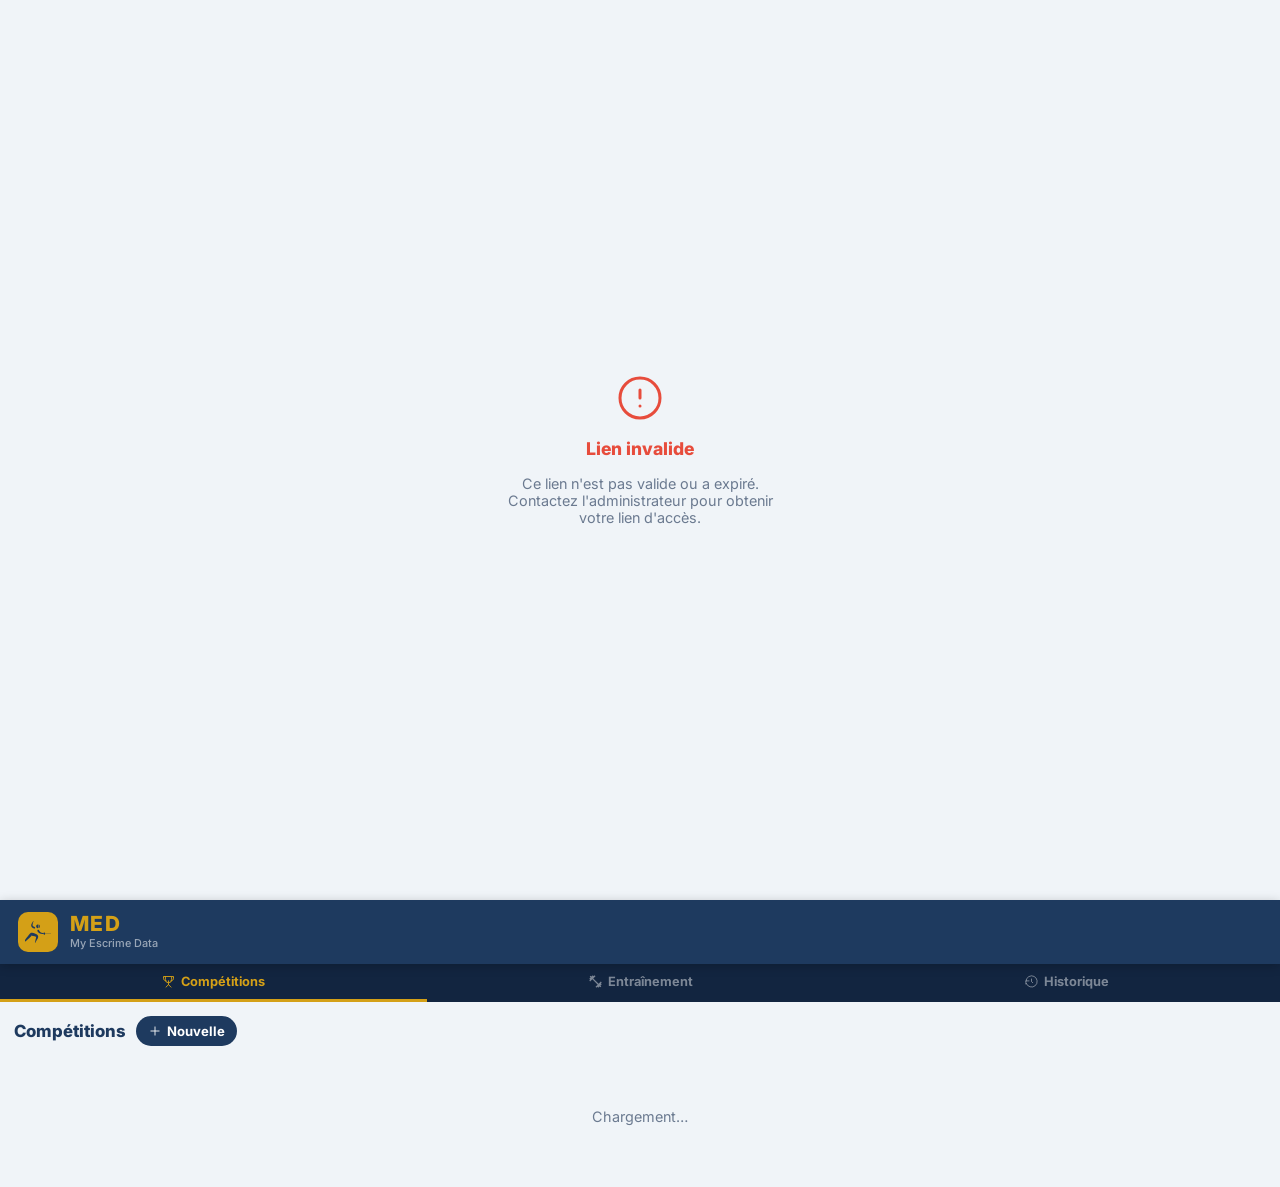
==== templates/index.html @ 195792a3 "feat: display username in header + fix clipboard on HTTP + /api/me endpoint Co-Authored-By: Claude S" ====
<!DOCTYPE html>
<html lang="fr">
<head>
  <meta charset="UTF-8" />
  <meta name="viewport" content="width=device-width, initial-scale=1.0" />
  <meta name="theme-color" content="#1e3a5f" />
  <title>MED — My Escrime Data</title>
  <link rel="preconnect" href="https://fonts.googleapis.com" />
  <link rel="preconnect" href="https://fonts.gstatic.com" crossorigin />
  <link href="https://fonts.googleapis.com/css2?family=Inter:wght@400;600;700;800&display=swap" rel="stylesheet" />
  <link rel="stylesheet" href="/static/css/style.css" />
  <link rel="manifest" href="/static/manifest.json" />
  <link rel="icon" type="image/svg+xml" href="/static/favicon.svg" />
  <link rel="apple-touch-icon" href="/static/icons/icon.svg" />
</head>
<body>

<!-- ═══ Écran lien invalide ═══ -->
<div id="invalid-token-screen" class="hidden" style="
  display:flex; flex-direction:column; align-items:center; justify-content:center;
  min-height:100vh; padding:32px; text-align:center; gap:16px;">
  <svg viewBox="0 0 24 24" fill="none" stroke="#e74c3c" stroke-width="1.5"
    stroke-linecap="round" stroke-linejoin="round" width="48" height="48">
    <circle cx="12" cy="12" r="10"/>
    <line x1="12" y1="8" x2="12" y2="12"/>
    <line x1="12" y1="16" x2="12.01" y2="16"/>
  </svg>
  <h2 style="color:#e74c3c; font-size:1.1rem; font-weight:800;">Lien invalide</h2>
  <p style="color:#6b7a90; font-size:0.9rem; max-width:280px;">
    Ce lien n'est pas valide ou a expiré.<br>Contactez l'administrateur pour obtenir votre lien d'accès.
  </p>
</div>

<!-- ═══ Logo (symbol SVG réutilisable) ═══ -->
<svg style="display:none" xmlns="http://www.w3.org/2000/svg">
  <symbol id="ico-fencer" viewBox="0 0 960 960">
    <path d="M 0.00 841.49 L 0.00 776.38 L 7.15 765.94 C39.79,718.25 73.86,673.71 125.95,610.60 C137.25,596.91 157.19,572.61 170.26,556.60 C200.89,519.10 203.21,516.50 209.36,512.94 C221.32,506.03 232.53,505.29 261.65,509.50 C330.60,519.48 400.60,545.41 442.65,576.55 C453.07,584.26 468.39,599.81 474.22,608.58 C489.71,631.88 492.08,659.90 481.29,692.35 C477.70,703.16 465.64,728.91 458.14,741.77 C452.60,751.27 402.42,839.60 389.27,863.00 C377.11,884.64 375.49,886.28 370.25,882.31 C367.70,880.37 367.52,879.76 367.71,873.73 C368.37,853.36 382.44,787.76 399.55,725.27 C407.66,695.65 411.41,676.04 410.75,666.77 C410.49,663.06 409.73,659.38 409.07,658.59 C407.59,656.80 394.14,651.11 379.00,645.88 C364.59,640.90 348.36,636.24 311.50,626.49 C295.55,622.28 274.77,616.62 265.31,613.91 C255.86,611.21 247.28,609.00 246.25,609.00 C245.03,609.00 242.45,611.75 238.96,616.75 C215.61,650.21 188.24,677.65 118.42,737.65 C84.28,766.99 76.01,774.21 31.75,813.39 L 0.00 841.49 ZM 960.00 534.01 L 960.00 546.00 L 742.22 546.00 L 741.54 549.75 C741.16,551.81 739.34,556.68 737.48,560.56 C730.64,574.88 716.19,585.33 700.25,587.48 L 695.00 588.19 L 695.00 548.70 L 686.75 549.36 C623.39,554.38 570.48,546.72 532.01,526.96 C512.07,516.71 493.97,500.85 482.60,483.63 C475.88,473.47 459.69,443.82 458.01,438.61 C456.02,432.45 457.15,421.13 460.29,415.77 C467.90,402.78 483.29,396.33 497.09,400.34 C507.64,403.41 513.68,410.26 532.41,440.43 C548.87,466.94 556.14,475.32 571.90,485.96 C588.62,497.25 625.12,511.30 660.00,519.88 C681.69,525.22 693.87,527.79 694.50,527.17 C694.77,526.89 695.00,518.87 695.00,509.33 L 695.00 492.00 L 697.45 492.00 C702.24,492.00 710.59,494.29 716.38,497.20 C727.90,502.99 736.53,513.41 740.46,526.28 L 742.66 533.50 L 960.00 534.01 ZM 354.12 353.46 C347.60,355.76 340.59,355.35 331.50,352.13 C277.35,332.99 238.85,296.71 230.48,256.93 C228.61,248.02 228.58,231.90 230.41,221.48 C235.87,190.49 248.91,162.91 281.47,113.50 C303.16,80.59 307.47,75.65 311.51,79.01 C311.85,79.29 312.15,79.53 312.39,79.83 C314.12,81.95 312.57,86.75 298.94,128.87 L 298.57 130.00 C289.95,156.65 282.82,184.40 280.52,200.30 C278.25,215.93 278.38,231.36 280.85,237.84 C287.47,255.27 296.06,262.22 339.85,285.58 C364.04,298.48 368.81,302.10 372.51,310.34 C375.90,317.91 376.41,322.84 374.55,330.18 C371.70,341.39 364.24,349.90 354.12,353.46 ZM 480.00 202.00 L 480.00 339.00 L 475.25 338.92 C458.54,338.62 437.20,326.99 425.87,312.00 C420.80,305.29 415.59,294.54 413.53,286.54 C411.54,278.79 411.53,261.28 413.51,253.46 C414.34,250.18 416.89,243.68 419.18,239.00 C425.03,227.04 436.94,215.16 449.00,209.24 C458.31,204.67 467.88,202.04 475.25,202.01 ZM 510.96 331.80 C506.27,334.11 501.65,336.00 500.71,336.00 C499.11,336.00 499.00,331.67 499.00,270.50 C499.00,213.68 499.19,205.00 500.46,205.00 C501.27,205.00 504.19,205.89 506.97,206.99 C533.24,217.34 550.51,245.29 548.68,274.50 C547.56,292.36 541.60,305.38 528.50,318.55 C521.19,325.90 517.90,328.38 510.96,331.80 Z"/>
  </symbol>
</svg>

<!-- ═══ Header ═══ -->
<header>
  <div class="logo-icon">
    <svg fill="currentColor"><use href="#ico-fencer"/></svg>
  </div>
  <div class="header-text">
    <div class="header-title">MED <span class="header-user" id="headerUser"></span></div>
    <div class="header-sub">My Escrime Data</div>
  </div>
  <div class="header-date" id="headerDate"></div>
</header>

<!-- ═══ Onglets ═══ -->
<nav class="tab-bar">
  <button class="tab active" data-tab="competitions">
    <svg viewBox="0 0 24 24" fill="none" stroke="currentColor" stroke-width="1.5" stroke-linecap="round" stroke-linejoin="round">
      <polyline points="8,21 12,17 16,21"/><line x1="12" y1="17" x2="12" y2="11"/>
      <path d="M7 4H4v3c0 2.2 1.8 4 4 4"/><path d="M17 4h3v3c0 2.2-1.8 4-4 4"/>
      <path d="M7 4h10v5a5 5 0 0 1-10 0V4z"/>
    </svg>
    Compétitions
  </button>
  <button class="tab" data-tab="entrainement">
    <svg viewBox="0 0 24 24" fill="currentColor">
      <path d="M20.57 14.86L22 13.43 20.57 12 17 15.57 8.43 7 12 3.43 10.57 2 9.14 3.43 7.71 2 5.57 4.14 4.14 2.71 2.71 4.14l1.43 1.43L2 7.71l1.43 1.43L2 10.57 3.43 12 7 8.43 15.57 17 12 20.57 13.43 22l1.43-1.43L16.29 22l2.14-2.14 1.43 1.43 1.43-1.43-1.43-1.43L22 16.29z"/>
    </svg>
    Entraînement
  </button>
  <button class="tab" data-tab="historique">
    <svg viewBox="0 0 24 24" fill="none" stroke="currentColor" stroke-width="1.5" stroke-linecap="round" stroke-linejoin="round">
      <polyline points="12,8 12,12 14,14"/>
      <path d="M3.05 11a9 9 0 1 1 .5 4"/>
      <polyline points="3,16 3,11 8,11"/>
    </svg>
    Historique
  </button>
</nav>

<!-- ═══════════════════════════════════════════════════════
     COMPÉTITIONS
════════════════════════════════════════════════════════ -->
<section id="tab-competitions" class="tab-content active">

  <!-- Liste des compétitions -->
  <div id="screen-comp-list">
    <div class="screen-header">
      <h2 class="screen-title">Compétitions</h2>
      <button class="btn-add" id="btnNouvelleComp">
        <svg viewBox="0 0 24 24" fill="none" stroke="currentColor" stroke-width="1.5" stroke-linecap="round"><line x1="12" y1="5" x2="12" y2="19"/><line x1="5" y1="12" x2="19" y2="12"/></svg>
        Nouvelle
      </button>
    </div>
    <div class="card-list" id="listComps"><p class="empty-msg">Chargement…</p></div>
  </div>

  <!-- Formulaire nouvelle compétition -->
  <div id="screen-comp-form" class="hidden">
    <div class="screen-header">
      <button class="btn-back" onclick="showScreen('comp','list')">
        <svg viewBox="0 0 24 24" fill="none" stroke="currentColor" stroke-width="1.5" stroke-linecap="round" stroke-linejoin="round"><polyline points="15,18 9,12 15,6"/></svg>
      </button>
      <h2 class="screen-title">Nouvelle compétition</h2>
    </div>
    <div class="form-card">
      <div class="field-group">
        <label class="field-label">Nom de la compétition</label>
        <input type="text" id="compNom" class="field-input" placeholder="Championnat de Paris…" />
      </div>
      <div class="field-row">
        <div class="field-group">
          <label class="field-label">Date</label>
          <input type="date" id="compDate" class="field-input" />
        </div>
        <div class="field-group">
          <label class="field-label">Arme</label>
          <select id="compArme" class="field-input">
            <option value="epee" selected>Épée</option>
            <option value="fleuret">Fleuret</option>
            <option value="sabre">Sabre</option>
          </select>
        </div>
      </div>
      <div class="field-group">
        <label class="field-label">Niveau</label>
        <div class="radio-row" id="compNiveau">
          <button class="radio-btn active" data-val="regional">Régional</button>
          <button class="radio-btn" data-val="national">National</button>
          <button class="radio-btn" data-val="international">International</button>
          <button class="radio-btn" data-val="olympique">Olympique</button>
        </div>
      </div>
      <div class="field-row">
        <div class="field-group">
          <label class="field-label">Ville</label>
          <input type="text" id="compVille" class="field-input" placeholder="Paris" />
        </div>
        <div class="field-group">
          <label class="field-label">Lieu / Salle</label>
          <input type="text" id="compLieu" class="field-input" placeholder="Gymnase Japy" />
        </div>
      </div>
      <div class="field-group">
        <label class="field-label">État de forme</label>
        <div class="notes-area">
          <textarea id="compForme" class="field-textarea" placeholder="Comment vous sentez-vous aujourd'hui ?"></textarea>
          <button class="mic-btn" id="micForme" title="Dicter">
            <svg viewBox="0 0 24 24" fill="none" stroke="currentColor" stroke-width="1.5" stroke-linecap="round" stroke-linejoin="round">
              <rect x="9" y="2" width="6" height="11" rx="3"/>
              <path d="M19 10a7 7 0 0 1-14 0"/>
              <line x1="12" y1="19" x2="12" y2="23"/><line x1="8" y1="23" x2="16" y2="23"/>
            </svg>
          </button>
        </div>
      </div>
      <div class="field-row">
        <div class="field-group">
          <label class="field-label">Poule</label>
          <div class="toggle-row" id="compPoule">
            <button class="toggle-btn active" data-val="true">Oui</button>
            <button class="toggle-btn" data-val="false">Non</button>
          </div>
        </div>
        <div class="field-group">
          <label class="field-label">Tableau</label>
          <div class="toggle-row" id="compTableau">
            <button class="toggle-btn active" data-val="true">Oui</button>
            <button class="toggle-btn" data-val="false">Non</button>
          </div>
        </div>
      </div>
      <button class="save-btn" id="btnSaveComp">
        <svg viewBox="0 0 24 24" fill="none" stroke="currentColor" stroke-width="1.5" stroke-linecap="round" stroke-linejoin="round">
          <path d="M19 21H5a2 2 0 0 1-2-2V5a2 2 0 0 1 2-2h11l5 5v11a2 2 0 0 1-2 2z"/>
          <polyline points="17,21 17,13 7,13"/><polyline points="7,3 7,8 15,8"/>
        </svg>
        Créer la compétition
      </button>
      <div class="feedback" id="feedbackComp"></div>
    </div>
  </div>

  <!-- Setup poule : nombre de tireurs -->
  <div id="screen-comp-poule-setup" class="hidden">
    <div class="screen-header">
      <h2 class="screen-title" id="pouleSetupTitle">Poule</h2>
    </div>
    <div class="form-card">
      <div class="step-info">
        <svg viewBox="0 0 24 24" fill="none" stroke="currentColor" stroke-width="1.5" stroke-linecap="round" stroke-linejoin="round" width="20" height="20">
          <circle cx="12" cy="12" r="10"/><line x1="12" y1="8" x2="12" y2="12"/><line x1="12" y1="16" x2="12.01" y2="16"/>
        </svg>
        Combien de tireurs dans votre poule ?
      </div>
      <div class="number-picker">
        <button class="num-btn" id="btnPouleMin">−</button>
        <span class="num-val" id="pouleNbTireurs">6</span>
        <button class="num-btn" id="btnPouleMax">+</button>
      </div>
      <p class="num-hint" id="pouleHint">5 assaults à enregistrer</p>
      <button class="save-btn" id="btnStartPoule">Commencer la poule</button>
    </div>
  </div>

  <!-- Assault de poule -->
  <div id="screen-comp-poule-assault" class="hidden">
    <div class="screen-header">
      <h2 class="screen-title" id="pouleAssaultTitle">Poule — Assault 1/5</h2>
    </div>
    <div class="progress-bar"><div class="progress-fill" id="pouleProgress"></div></div>
    <div class="form-card">
      <div class="field-group">
        <label class="field-label">Adversaire <span class="opt">(optionnel)</span></label>
        <input type="text" id="pouleAdv" class="field-input" placeholder="Nom de l'adversaire" />
      </div>
      <div class="score-row">
        <div class="field-group score-field">
          <label class="field-label">Votre score <span class="opt">(opt.)</span></label>
          <input type="number" id="pouleScoreMoi" class="field-input score-input" min="0" max="15" placeholder="—" />
        </div>
        <div class="score-sep">–</div>
        <div class="field-group score-field">
          <label class="field-label">Score adversaire <span class="opt">(opt.)</span></label>
          <input type="number" id="pouleScoreAdv" class="field-input score-input" min="0" max="15" placeholder="—" />
        </div>
      </div>
      <div class="field-group">
        <label class="field-label">Commentaires <span class="opt">(optionnel)</span></label>
        <div class="notes-area">
          <textarea id="pouleCommentaires" class="field-textarea" placeholder="Notes sur cet assault…"></textarea>
          <button class="mic-btn" id="micPoule" title="Dicter">
            <svg viewBox="0 0 24 24" fill="none" stroke="currentColor" stroke-width="1.5" stroke-linecap="round" stroke-linejoin="round">
              <rect x="9" y="2" width="6" height="11" rx="3"/>
              <path d="M19 10a7 7 0 0 1-14 0"/>
              <line x1="12" y1="19" x2="12" y2="23"/><line x1="8" y1="23" x2="16" y2="23"/>
            </svg>
          </button>
        </div>
      </div>
      <div class="btn-row">
        <button class="btn-secondary" id="btnPouleSkip">Passer</button>
        <button class="save-btn flex-1" id="btnPouleSave">Enregistrer →</button>
      </div>
      <div class="feedback" id="feedbackPoule"></div>
    </div>
  </div>

  <!-- Fin de poule -->
  <div id="screen-comp-poule-end" class="hidden">
    <div class="screen-header">
      <h2 class="screen-title">Fin de poule</h2>
    </div>
    <div class="form-card">
      <div class="step-done">
        <svg viewBox="0 0 24 24" fill="none" stroke="currentColor" stroke-width="1.5" stroke-linecap="round" stroke-linejoin="round" width="36" height="36">
          <circle cx="12" cy="12" r="10"/><polyline points="9,12 11,14 15,10"/>
        </svg>
        <p>Poule terminée !</p>
      </div>

      <div class="photo-upload-zone" id="photoPouleZone">
        <svg viewBox="0 0 24 24" fill="none" stroke="currentColor" stroke-width="1.5" stroke-linecap="round" stroke-linejoin="round" width="28" height="28">
          <rect x="3" y="3" width="18" height="18" rx="2"/>
          <circle cx="8.5" cy="8.5" r="1.5"/>
          <polyline points="21,15 16,10 5,21"/>
        </svg>
        <p>Photo de la feuille de poule <span class="opt">(optionnel)</span></p>
        <input type="file" id="photoPouleInput" accept="image/*" capture="environment" style="display:none" />
        <button class="btn-photo" onclick="document.getElementById('photoPouleInput').click()">Prendre / Choisir une photo</button>
        <p class="photo-status" id="photoPouleStatus"></p>
      </div>

      <div class="field-group" style="margin-top:16px">
        <label class="field-label">Êtes-vous qualifié pour le tableau ?</label>
        <div class="toggle-row" id="qualifToggle">
          <button class="toggle-btn" data-val="true">Oui, qualifié</button>
          <button class="toggle-btn" data-val="false">Non, éliminé</button>
        </div>
      </div>
      <button class="save-btn" id="btnPouleEndConfirm" style="margin-top:14px">Confirmer</button>
    </div>
  </div>

  <!-- Setup tableau -->
  <div id="screen-comp-tableau-setup" class="hidden">
    <div class="screen-header">
      <h2 class="screen-title" id="tableauSetupTitle">Tableau</h2>
    </div>
    <div class="form-card">
      <div class="step-info">
        <svg viewBox="0 0 24 24" fill="none" stroke="currentColor" stroke-width="1.5" stroke-linecap="round" stroke-linejoin="round" width="20" height="20">
          <circle cx="12" cy="12" r="10"/><line x1="12" y1="8" x2="12" y2="12"/><line x1="12" y1="16" x2="12.01" y2="16"/>
        </svg>
        Dans quel tableau êtes-vous engagé ?
      </div>
      <div class="radio-row wrap" id="tableauSizeSelect">
        <button class="radio-btn" data-val="256">T256</button>
        <button class="radio-btn" data-val="128">T128</button>
        <button class="radio-btn active" data-val="64">T64</button>
        <button class="radio-btn" data-val="32">T32</button>
        <button class="radio-btn" data-val="16">T16</button>
        <button class="radio-btn" data-val="8">T8</button>
        <button class="radio-btn" data-val="4">T4</button>
      </div>
      <button class="save-btn" id="btnStartTableau">Commencer le tableau</button>
    </div>
  </div>

  <!-- Assault de tableau -->
  <div id="screen-comp-tableau-assault" class="hidden">
    <div class="screen-header">
      <h2 class="screen-title" id="tableauAssaultTitle">Tableau de 64</h2>
    </div>
    <div class="form-card">
      <div class="tour-badge" id="tourBadge">Tour de 64</div>
      <div class="field-group">
        <label class="field-label">Adversaire <span class="opt">(optionnel)</span></label>
        <input type="text" id="tableauAdv" class="field-input" placeholder="Nom de l'adversaire" />
      </div>
      <div class="score-row">
        <div class="field-group score-field">
          <label class="field-label">Votre score <span class="opt">(opt.)</span></label>
          <input type="number" id="tableauScoreMoi" class="field-input score-input" min="0" max="15" placeholder="—" />
        </div>
        <div class="score-sep">–</div>
        <div class="field-group score-field">
          <label class="field-label">Score adversaire <span class="opt">(opt.)</span></label>
          <input type="number" id="tableauScoreAdv" class="field-input score-input" min="0" max="15" placeholder="—" />
        </div>
      </div>
      <div class="field-group">
        <label class="field-label">Commentaires <span class="opt">(optionnel)</span></label>
        <div class="notes-area">
          <textarea id="tableauCommentaires" class="field-textarea" placeholder="Notes sur cet assault…"></textarea>
          <button class="mic-btn" id="micTableau" title="Dicter">
            <svg viewBox="0 0 24 24" fill="none" stroke="currentColor" stroke-width="1.5" stroke-linecap="round" stroke-linejoin="round">
              <rect x="9" y="2" width="6" height="11" rx="3"/>
              <path d="M19 10a7 7 0 0 1-14 0"/>
              <line x1="12" y1="19" x2="12" y2="23"/><line x1="8" y1="23" x2="16" y2="23"/>
            </svg>
          </button>
        </div>
      </div>
      <div class="btn-row">
        <button class="btn-defeat" id="btnDefaite">Défaite</button>
        <button class="btn-victory" id="btnVictoire">Victoire →</button>
      </div>
      <button class="btn-correct" id="btnCorrigerTour">
        <svg viewBox="0 0 24 24" fill="none" stroke="currentColor" stroke-width="1.5" stroke-linecap="round" stroke-linejoin="round" width="14" height="14">
          <polyline points="1,4 1,10 7,10"/><path d="M3.51 15a9 9 0 1 0 .49-3.51"/>
        </svg>
        Corriger le tour
      </button>
      <div class="feedback" id="feedbackTableau"></div>
    </div>
  </div>

  <!-- Détail / édition d'une compétition terminée -->
  <div id="screen-comp-detail" class="hidden">
    <div class="screen-header">
      <button class="btn-back" id="btnDetailBack">
        <svg viewBox="0 0 24 24" fill="none" stroke="currentColor" stroke-width="1.5" stroke-linecap="round" stroke-linejoin="round"><polyline points="15,18 9,12 15,6"/></svg>
      </button>
      <h2 class="screen-title" id="detailCompNom">Compétition</h2>
    </div>

    <!-- Infos éditables -->
    <div class="form-card" style="margin-bottom:12px">
      <div class="detail-section-title">Infos</div>
      <div class="field-group">
        <label class="field-label">Nom</label>
        <input type="text" id="dCompNom" class="field-input" />
      </div>
      <div class="field-row">
        <div class="field-group">
          <label class="field-label">Date</label>
          <input type="date" id="dCompDate" class="field-input" />
        </div>
        <div class="field-group">
          <label class="field-label">Arme</label>
          <select id="dCompArme" class="field-input">
            <option value="epee">Épée</option>
            <option value="fleuret">Fleuret</option>
            <option value="sabre">Sabre</option>
          </select>
        </div>
      </div>
      <div class="field-group">
        <label class="field-label">Niveau</label>
        <div class="radio-row" id="dCompNiveau">
          <button class="radio-btn" data-val="regional">Régional</button>
          <button class="radio-btn" data-val="national">National</button>
          <button class="radio-btn" data-val="international">International</button>
          <button class="radio-btn" data-val="olympique">Olympique</button>
        </div>
      </div>
      <div class="field-row">
        <div class="field-group">
          <label class="field-label">Ville</label>
          <input type="text" id="dCompVille" class="field-input" />
        </div>
        <div class="field-group">
          <label class="field-label">Lieu / Salle</label>
          <input type="text" id="dCompLieu" class="field-input" />
        </div>
      </div>
      <div class="field-group">
        <label class="field-label">État de forme</label>
        <textarea id="dCompForme" class="field-textarea" style="min-height:60px" placeholder="—"></textarea>
      </div>
      <button class="save-btn" id="btnSaveCompInfo">Enregistrer les infos</button>
      <div class="feedback" id="feedbackDetail"></div>
    </div>

    <!-- Assaults de poule -->
    <div class="form-card hidden" id="dPouleSection" style="margin-bottom:12px">
      <div class="detail-section-title">Poule</div>
      <div id="dPouleAssaults"></div>
    </div>

    <!-- Assaults de tableau -->
    <div class="form-card hidden" id="dTableauSection" style="margin-bottom:12px">
      <div class="detail-section-title">Tableau</div>
      <div id="dTableauAssaults"></div>
    </div>

    <!-- Notes / Analyse -->
    <div class="form-card" style="margin-bottom:12px">
      <div class="detail-section-title">Notes / Analyse</div>
      <div class="notes-area">
        <textarea id="dCompNotes" class="field-textarea" placeholder="Analyse après compétition, notes du maître d'arme…"></textarea>
        <button class="mic-btn" id="micAnalyse" title="Dicter">
          <svg viewBox="0 0 24 24" fill="none" stroke="currentColor" stroke-width="1.5" stroke-linecap="round" stroke-linejoin="round">
            <rect x="9" y="2" width="6" height="11" rx="3"/>
            <path d="M19 10a7 7 0 0 1-14 0"/>
            <line x1="12" y1="19" x2="12" y2="23"/><line x1="8" y1="23" x2="16" y2="23"/>
          </svg>
        </button>
      </div>
      <button class="save-btn" id="btnSaveCompNotes" style="margin-top:10px">Enregistrer les notes</button>
    </div>

    <!-- Photos -->
    <div class="form-card hidden" id="dPhotosSection" style="margin-bottom:12px">
      <div class="detail-section-title">Photos</div>
      <div class="photo-gallery" id="dPhotos"></div>
    </div>
  </div>

  <!-- Fin de compétition -->
  <div id="screen-comp-end" class="hidden">
    <div class="screen-header">
      <h2 class="screen-title">Fin de compétition</h2>
    </div>
    <div class="form-card">
      <div class="step-done" id="compEndIcon">
        <svg viewBox="0 0 24 24" fill="none" stroke="currentColor" stroke-width="1.5" stroke-linecap="round" stroke-linejoin="round" width="36" height="36">
          <circle cx="12" cy="12" r="10"/><polyline points="9,12 11,14 15,10"/>
        </svg>
        <p id="compEndMsg">Compétition terminée !</p>
      </div>

      <div class="photo-upload-zone" id="photoTableauZone">
        <svg viewBox="0 0 24 24" fill="none" stroke="currentColor" stroke-width="1.5" stroke-linecap="round" stroke-linejoin="round" width="28" height="28">
          <rect x="3" y="3" width="18" height="18" rx="2"/>
          <circle cx="8.5" cy="8.5" r="1.5"/>
          <polyline points="21,15 16,10 5,21"/>
        </svg>
        <p>Photo du tableau <span class="opt">(optionnel)</span></p>
        <input type="file" id="photoTableauInput" accept="image/*" capture="environment" style="display:none" />
        <button class="btn-photo" onclick="document.getElementById('photoTableauInput').click()">Prendre / Choisir une photo</button>
        <p class="photo-status" id="photoTableauStatus"></p>
      </div>

      <button class="save-btn" id="btnCompEndDone" style="margin-top:14px">Terminer</button>
    </div>
  </div>

</section>

<!-- ═══════════════════════════════════════════════════════
     ENTRAÎNEMENT
════════════════════════════════════════════════════════ -->
<section id="tab-entrainement" class="tab-content hidden">

  <div id="screen-entr-list">
    <div class="screen-header">
      <h2 class="screen-title">Entraînement</h2>
      <button class="btn-add" id="btnNouvelEntr">
        <svg viewBox="0 0 24 24" fill="none" stroke="currentColor" stroke-width="1.5" stroke-linecap="round"><line x1="12" y1="5" x2="12" y2="19"/><line x1="5" y1="12" x2="19" y2="12"/></svg>
        Nouvel assault
      </button>
    </div>
    <div class="card-list" id="listAssaults"><p class="empty-msg">Chargement…</p></div>
  </div>

  <!-- Détail / édition d'un assault d'entraînement -->
  <div id="screen-entr-detail" class="hidden">
    <div class="screen-header">
      <button class="btn-back" onclick="showScreen('entr','list')">
        <svg viewBox="0 0 24 24" fill="none" stroke="currentColor" stroke-width="1.5" stroke-linecap="round" stroke-linejoin="round"><polyline points="15,18 9,12 15,6"/></svg>
      </button>
      <h2 class="screen-title">Assault d'entraînement</h2>
    </div>
    <div class="form-card">
      <div class="field-row">
        <div class="field-group">
          <label class="field-label">Date</label>
          <input type="date" id="eEntrDate" class="field-input" />
        </div>
        <div class="field-group">
          <label class="field-label">Heure</label>
          <input type="time" id="eEntrHeure" class="field-input" />
        </div>
      </div>
      <div class="field-group">
        <label class="field-label">Notes</label>
        <div class="notes-area">
          <textarea id="eEntrNotes" class="field-textarea" placeholder="Notes sur l'assault…"></textarea>
          <button class="mic-btn" id="micEntrDetail" title="Dicter">
            <svg viewBox="0 0 24 24" fill="none" stroke="currentColor" stroke-width="1.5" stroke-linecap="round" stroke-linejoin="round">
              <rect x="9" y="2" width="6" height="11" rx="3"/>
              <path d="M19 10a7 7 0 0 1-14 0"/>
              <line x1="12" y1="19" x2="12" y2="23"/><line x1="8" y1="23" x2="16" y2="23"/>
            </svg>
          </button>
        </div>
      </div>
      <button class="save-btn" id="btnSaveEntrDetail">Enregistrer</button>
      <div class="feedback" id="feedbackEntrDetail"></div>
    </div>
  </div>

  <div id="screen-entr-form" class="hidden">
    <div class="screen-header">
      <button class="btn-back" onclick="showScreen('entr','list')">
        <svg viewBox="0 0 24 24" fill="none" stroke="currentColor" stroke-width="1.5" stroke-linecap="round" stroke-linejoin="round"><polyline points="15,18 9,12 15,6"/></svg>
      </button>
      <div class="screen-header-text">
        <h2 class="screen-title">Nouvel assault</h2>
        <p class="form-hint">n'hésitez pas à formaliser les notes par exemple tireur : ... / assault en x touches… pour analyse future</p>
      </div>
    </div>
    <div class="form-card" style="margin-top:10px;">
      <div class="notes-area">
        <textarea id="notesArea" class="field-textarea" placeholder="Notes sur l'assault… (ou dictez avec le micro)"></textarea>
        <button class="mic-btn" id="micBtn" title="Dicter">
          <svg viewBox="0 0 24 24" fill="none" stroke="currentColor" stroke-width="1.5" stroke-linecap="round" stroke-linejoin="round">
            <rect x="9" y="2" width="6" height="11" rx="3"/>
            <path d="M19 10a7 7 0 0 1-14 0"/>
            <line x1="12" y1="19" x2="12" y2="23"/><line x1="8" y1="23" x2="16" y2="23"/>
          </svg>
        </button>
      </div>
      <button class="save-btn" id="saveBtn">
        <svg viewBox="0 0 24 24" fill="none" stroke="currentColor" stroke-width="1.5" stroke-linecap="round" stroke-linejoin="round">
          <path d="M19 21H5a2 2 0 0 1-2-2V5a2 2 0 0 1 2-2h11l5 5v11a2 2 0 0 1-2 2z"/>
          <polyline points="17,21 17,13 7,13"/><polyline points="7,3 7,8 15,8"/>
        </svg>
        Enregistrer l'assault
      </button>
      <div class="feedback" id="feedback"></div>
    </div>
  </div>

</section>

<!-- ═══════════════════════════════════════════════════════
     HISTORIQUE
════════════════════════════════════════════════════════ -->
<section id="tab-historique" class="tab-content hidden">
  <div class="screen-header">
    <h2 class="screen-title">Historique</h2>
  </div>
  <div class="card-list" id="historyList"><p class="empty-msg">Chargement…</p></div>
</section>

<script src="/static/js/app.js"></script>
<script>
  if ('serviceWorker' in navigator) {
    navigator.serviceWorker.register('/static/sw.js');
  }
</script>

</body>
</html>
---- static/css/style.css ----
/* ============================================================
   MED — My Escrime Data  |  style.css
   Thème   : Épée — navy #1e3a5f  |  gold #d4a017  |  bg #f0f4f8
   Police  : Inter
   Icônes  : trait fin (stroke-width 1.5) sauf entraînement (plein)
   Logo    : pictogramme olympique escrime
   ============================================================ */

:root {
  --primary:   #1e3a5f;
  --primary-d: #122540;
  --accent:    #d4a017;
  --accent-d:  #b8870e;
  --bg:        #f0f4f8;
  --card:      #ffffff;
  --text:      #1a1a2e;
  --muted:     #6b7a90;
  --border:    #dde3ec;
  --danger:    #c0392b;
  --success:   #27ae60;
  --victory:   #1a7a3c;
  --defeat:    #c0392b;
  --radius:    14px;
  --radius-sm: 9px;
  --shadow:    0 2px 14px rgba(30,58,95,.11);
  --font:      'Inter', -apple-system, BlinkMacSystemFont, sans-serif;
}

*, *::before, *::after { box-sizing: border-box; margin: 0; padding: 0; }

body {
  font-family: var(--font);
  background: var(--bg);
  color: var(--text);
  min-height: 100vh;
}

/* ── Utilitaires ─────────────────────────────────────────── */
.hidden { display: none !important; }
.opt { color: var(--muted); font-weight: 400; font-size: .85em; }
.flex-1 { flex: 1; }

/* ── Header ─────────────────────────────────────────────── */
header {
  background: var(--primary);
  color: #fff;
  padding: 12px 18px;
  display: flex;
  align-items: center;
  gap: 12px;
  position: sticky;
  top: 0;
  z-index: 10;
  box-shadow: 0 2px 10px rgba(0,0,0,.22);
}

.logo-icon {
  width: 40px; height: 40px;
  background: var(--accent);
  border-radius: 10px;
  display: flex; align-items: center; justify-content: center;
  flex-shrink: 0;
}
.logo-icon svg { width: 26px; height: 26px; fill: var(--primary); display: block; }

.header-text { flex: 1; }
.header-title { font-size: 1.3rem; font-weight: 800; letter-spacing: .07em; color: var(--accent); line-height: 1; }
.header-user  { font-size: 1.3rem; font-weight: 800; letter-spacing: .07em; color: var(--primary); opacity: .6; }
.header-sub   { font-size: .68rem; opacity: .55; margin-top: 2px; font-weight: 500; }
.header-date  { font-size: .75rem; opacity: .65; text-align: right; line-height: 1.4; font-weight: 500; }

/* ── Tab bar ─────────────────────────────────────────────── */
.tab-bar { display: flex; background: var(--primary-d); }

.tab {
  flex: 1; padding: 10px 4px; border: none; background: transparent;
  color: rgba(255,255,255,.45); font-family: var(--font); font-size: .8rem;
  font-weight: 700; cursor: pointer; border-bottom: 3px solid transparent;
  display: flex; align-items: center; justify-content: center; gap: 5px;
  transition: color .2s, border-color .2s;
}
.tab svg { width: 15px; height: 15px; flex-shrink: 0; }
.tab.active { color: var(--accent); border-bottom-color: var(--accent); }

/* ── Tab content ─────────────────────────────────────────── */
.tab-content { padding: 14px; }

/* ── Screen header ───────────────────────────────────────── */
.screen-header {
  display: flex; align-items: center; gap: 10px;
  margin-bottom: 14px;
}
.screen-title { font-size: 1.05rem; font-weight: 800; color: var(--primary); }
.screen-header-text { display: flex; flex-direction: column; gap: 3px; flex: 1; }
.form-hint { font-size: 0.72rem; color: #b0bcc8; margin: 0; font-style: italic; }

.btn-back {
  width: 34px; height: 34px; border-radius: 50%; border: 2px solid var(--border);
  background: var(--card); cursor: pointer; display: flex; align-items: center;
  justify-content: center; flex-shrink: 0;
  transition: border-color .2s;
}
.btn-back svg { width: 16px; height: 16px; color: var(--primary); }
.btn-back:hover { border-color: var(--primary); }

.btn-add {
  display: flex; align-items: center; gap: 5px; padding: 7px 12px;
  background: var(--primary); color: #fff; border: none; border-radius: 20px;
  font-family: var(--font); font-size: .82rem; font-weight: 700; cursor: pointer;
  flex-shrink: 0; transition: background .2s;
}
.btn-add svg { width: 14px; height: 14px; }
.btn-add:hover { background: var(--primary-d); }

/* ── Cards list ──────────────────────────────────────────── */
.card-list { display: flex; flex-direction: column; gap: 10px; max-width: 600px; margin: 0 auto; }

.empty-msg { text-align: center; color: var(--muted); padding: 48px 0; font-size: .9rem; }

/* ── Compétition card (liste) ────────────────────────────── */
.comp-card {
  background: var(--card); border-radius: var(--radius); padding: 14px 16px;
  box-shadow: var(--shadow); display: flex; gap: 12px; align-items: flex-start;
  border-left: 4px solid var(--primary); cursor: pointer;
  transition: box-shadow .15s;
}
.comp-card:hover { box-shadow: 0 4px 20px rgba(30,58,95,.18); }
.comp-card.terminee { border-left-color: var(--muted); opacity: .75; }

.comp-date-col { min-width: 46px; text-align: center; }
.comp-day  { font-size: 1.3rem; font-weight: 800; color: var(--primary); line-height: 1; }
.comp-month { font-size: .68rem; text-transform: uppercase; color: var(--muted); font-weight: 600; }

.comp-body { flex: 1; min-width: 0; }
.comp-nom { font-size: .97rem; font-weight: 700; margin-bottom: 4px; }
.comp-meta { font-size: .75rem; color: var(--muted); display: flex; gap: 8px; flex-wrap: wrap; }
.comp-badge {
  padding: 2px 7px; border-radius: 20px; font-size: .68rem; font-weight: 700;
  text-transform: uppercase; letter-spacing: .04em;
  background: #e8f0fe; color: var(--primary);
}
.comp-badge.terminee { background: #eee; color: var(--muted); }
.comp-badge.en-cours { background: #fef3e2; color: #8a5c00; }

/* ── Assault card (entraînement / historique) ────────────── */
.assault-card {
  background: var(--card); border-radius: var(--radius); padding: 14px 16px;
  box-shadow: var(--shadow); display: flex; gap: 12px; align-items: flex-start;
  border-left: 4px solid var(--primary);
}
.assault-meta { min-width: 50px; display: flex; flex-direction: column; align-items: center; }
.assault-time  { font-size: .78rem; font-weight: 700; color: var(--primary); }
.assault-badge {
  margin-top: 5px; padding: 3px 7px; border-radius: 20px;
  font-size: .68rem; font-weight: 700; text-transform: uppercase; letter-spacing: .04em; white-space: nowrap;
}
.badge-entrainement { background: #e8f0fe; color: var(--primary); }
.badge-competition  { background: #fef3e2; color: #8a5c00; }

.assault-body { flex: 1; min-width: 0; }
.assault-date  { font-size: .75rem; color: var(--muted); margin-bottom: 5px; font-weight: 500; }
.assault-notes { font-size: .92rem; line-height: 1.52; white-space: pre-wrap; }
.assault-notes.empty { color: var(--muted); font-style: italic; }

.del-btn {
  background: none; border: none; color: #d0d8e4; cursor: pointer;
  padding: 4px; border-radius: 6px; display: flex; align-items: center;
  justify-content: center; flex-shrink: 0; transition: color .2s;
}
.del-btn svg { width: 16px; height: 16px; }
.del-btn:hover { color: var(--danger); }

/* ── Form card ───────────────────────────────────────────── */
.form-card {
  background: var(--card); border-radius: var(--radius); padding: 18px;
  box-shadow: var(--shadow); max-width: 600px; margin: 0 auto;
}

/* ── Champs ──────────────────────────────────────────────── */
.field-group { display: flex; flex-direction: column; gap: 6px; margin-bottom: 14px; }
.field-label { font-size: .74rem; font-weight: 700; text-transform: uppercase; letter-spacing: .07em; color: var(--muted); }

.field-input, .field-textarea {
  font-family: var(--font); font-size: .95rem; color: var(--text);
  background: var(--bg); border: 2px solid var(--border); border-radius: var(--radius-sm);
  padding: 10px 12px; width: 100%;
  transition: border-color .2s, background .2s;
}
.field-input:focus, .field-textarea:focus {
  outline: none; border-color: var(--primary); background: var(--card);
}
.field-textarea { min-height: 90px; resize: vertical; line-height: 1.55; padding-right: 50px; }
select.field-input { cursor: pointer; }

.field-row { display: flex; gap: 10px; }
.field-row .field-group { flex: 1; }

/* ── Radio / Toggle buttons ──────────────────────────────── */
.radio-row, .toggle-row {
  display: flex; gap: 8px; flex-wrap: wrap;
}
.radio-row.wrap { flex-wrap: wrap; }

.radio-btn, .toggle-btn {
  flex: 1; padding: 9px 6px; border: 2px solid var(--border);
  border-radius: var(--radius-sm); background: var(--card);
  color: var(--muted); font-family: var(--font); font-weight: 700;
  font-size: .82rem; cursor: pointer; text-align: center; white-space: nowrap;
  transition: border-color .2s, color .2s, background .2s;
}
.radio-btn.active, .toggle-btn.active {
  border-color: var(--primary); background: var(--primary); color: #fff;
}

/* ── Notes area (avec micro) ─────────────────────────────── */
.notes-area { position: relative; }

.mic-btn {
  position: absolute; right: 10px; bottom: 10px;
  width: 34px; height: 34px; border-radius: 50%; border: none;
  background: var(--primary); color: #fff; cursor: pointer;
  display: flex; align-items: center; justify-content: center;
  box-shadow: 0 2px 8px rgba(30,58,95,.25);
  transition: background .2s, transform .1s;
}
.mic-btn svg { width: 16px; height: 16px; }
.mic-btn:hover  { background: var(--primary-d); }
.mic-btn:active { transform: scale(.93); }
.mic-btn.listening { background: var(--danger); animation: pulse 1s infinite; }

@keyframes pulse {
  0%, 100% { box-shadow: 0 0 0 0 rgba(192,57,43,.4); }
  50%       { box-shadow: 0 0 0 8px rgba(192,57,43,0); }
}

/* ── Save button ─────────────────────────────────────────── */
.save-btn {
  width: 100%; padding: 13px; background: var(--accent); color: #fff;
  border: none; border-radius: var(--radius-sm); font-family: var(--font);
  font-size: .97rem; font-weight: 800; cursor: pointer;
  display: flex; align-items: center; justify-content: center; gap: 8px;
  transition: background .2s, transform .1s;
}
.save-btn svg { width: 17px; height: 17px; flex-shrink: 0; }
.save-btn:hover  { background: var(--accent-d); }
.save-btn:active { transform: scale(.98); }

/* ── Feedback ────────────────────────────────────────────── */
.feedback { margin-top: 10px; min-height: 20px; font-size: .85rem; font-weight: 600; text-align: center; }
.feedback.ok    { color: var(--success); }
.feedback.error { color: var(--danger); }

/* ── Number picker (nb tireurs poule) ────────────────────── */
.number-picker {
  display: flex; align-items: center; justify-content: center;
  gap: 20px; margin: 18px 0 8px;
}
.num-btn {
  width: 44px; height: 44px; border-radius: 50%;
  border: 2px solid var(--primary); background: transparent;
  color: var(--primary); font-size: 1.4rem; font-weight: 700;
  cursor: pointer; display: flex; align-items: center; justify-content: center;
  transition: background .2s, color .2s;
}
.num-btn:hover { background: var(--primary); color: #fff; }
.num-val { font-size: 2.4rem; font-weight: 800; color: var(--primary); min-width: 60px; text-align: center; }
.num-hint { text-align: center; color: var(--muted); font-size: .85rem; margin-bottom: 18px; }

/* ── Progress bar (poule) ────────────────────────────────── */
.progress-bar {
  height: 4px; background: var(--border); border-radius: 2px;
  margin: -10px 0 14px; overflow: hidden;
}
.progress-fill {
  height: 100%; background: var(--accent); border-radius: 2px;
  transition: width .4s ease;
}

/* ── Step info / done ────────────────────────────────────── */
.step-info {
  display: flex; align-items: center; gap: 8px;
  background: #e8f0fe; color: var(--primary);
  border-radius: var(--radius-sm); padding: 10px 12px;
  font-size: .9rem; font-weight: 600; margin-bottom: 16px;
}
.step-done {
  display: flex; flex-direction: column; align-items: center;
  gap: 8px; padding: 20px 0; color: var(--success);
  font-size: 1rem; font-weight: 700;
}

/* ── Score row ───────────────────────────────────────────── */
.score-row {
  display: flex; align-items: flex-end; gap: 8px; margin-bottom: 14px;
}
.score-field { flex: 1; }
.score-input { text-align: center; font-size: 1.2rem; font-weight: 800; padding: 10px 6px; }
.score-sep { font-size: 1.4rem; font-weight: 800; color: var(--muted); padding-bottom: 8px; }

/* ── Tour badge ──────────────────────────────────────────── */
.tour-badge {
  display: inline-block; padding: 5px 14px; border-radius: 20px;
  background: var(--primary); color: #fff;
  font-size: .82rem; font-weight: 800; letter-spacing: .04em;
  margin-bottom: 16px;
}

/* ── Btn row (victoire / défaite / passer) ───────────────── */
.btn-row { display: flex; gap: 10px; margin-bottom: 10px; }

.btn-secondary {
  padding: 11px 18px; border: 2px solid var(--border); border-radius: var(--radius-sm);
  background: transparent; color: var(--muted); font-family: var(--font);
  font-weight: 700; font-size: .9rem; cursor: pointer;
  transition: border-color .2s, color .2s;
}
.btn-secondary:hover { border-color: var(--muted); color: var(--text); }

.btn-victory {
  flex: 1; padding: 13px; background: var(--victory); color: #fff;
  border: none; border-radius: var(--radius-sm); font-family: var(--font);
  font-size: .97rem; font-weight: 800; cursor: pointer;
  transition: opacity .2s;
}
.btn-victory:hover { opacity: .88; }

.btn-defeat {
  flex: 1; padding: 13px; background: var(--defeat); color: #fff;
  border: none; border-radius: var(--radius-sm); font-family: var(--font);
  font-size: .97rem; font-weight: 800; cursor: pointer;
  transition: opacity .2s;
}
.btn-defeat:hover { opacity: .88; }

.btn-correct {
  width: 100%; padding: 8px; border: none; background: transparent;
  color: var(--muted); font-family: var(--font); font-size: .78rem;
  font-weight: 600; cursor: pointer; display: flex; align-items: center;
  justify-content: center; gap: 5px; transition: color .2s;
}
.btn-correct:hover { color: var(--primary); }

/* ── Photo upload ────────────────────────────────────────── */
.photo-upload-zone {
  border: 2px dashed var(--border); border-radius: var(--radius-sm);
  padding: 20px; text-align: center; color: var(--muted);
  margin-bottom: 14px;
}
.photo-upload-zone svg { color: var(--muted); margin-bottom: 8px; }
.photo-upload-zone p { font-size: .88rem; margin-bottom: 10px; }

.btn-photo {
  padding: 8px 16px; border: 2px solid var(--primary); border-radius: 20px;
  background: transparent; color: var(--primary); font-family: var(--font);
  font-weight: 700; font-size: .82rem; cursor: pointer;
  transition: background .2s, color .2s;
}
.btn-photo:hover { background: var(--primary); color: #fff; }

.photo-status { font-size: .78rem; margin-top: 8px; font-weight: 600; }
.photo-status.ok    { color: var(--success); }
.photo-status.error { color: var(--danger); }

/* ── Detail section title ────────────────────────────────── */
.detail-section-title {
  font-size: .72rem; font-weight: 800; text-transform: uppercase;
  letter-spacing: .08em; color: var(--muted);
  margin-bottom: 12px; padding-bottom: 6px;
  border-bottom: 1px solid var(--border);
}

/* ── Assault rows (collapsibles dans la vue détail) ──────── */
.assault-row {
  border: 1px solid var(--border); border-radius: var(--radius-sm);
  margin-bottom: 8px; overflow: hidden;
}
.assault-row-head {
  display: flex; align-items: center; gap: 8px;
  padding: 10px 12px; cursor: pointer; background: var(--bg);
  transition: background .15s;
}
.assault-row-head:hover { background: #e4ebf5; }

.row-num {
  font-size: .72rem; font-weight: 800; color: var(--primary);
  text-transform: uppercase; min-width: 52px; flex-shrink: 0;
}
.row-adv { flex: 1; font-size: .9rem; min-width: 0; overflow: hidden; text-overflow: ellipsis; white-space: nowrap; }
.row-score { font-size: .82rem; font-weight: 700; color: var(--muted); white-space: nowrap; }

.result-badge {
  padding: 2px 7px; border-radius: 20px; font-size: .72rem; font-weight: 800; flex-shrink: 0;
}
.result-badge.victory { background: #d4edda; color: var(--victory); }
.result-badge.defeat  { background: #f8d7da; color: var(--defeat); }
.result-badge.unknown { background: #e2e8f0; color: var(--muted); }

.row-chevron {
  width: 16px; height: 16px; color: var(--muted); flex-shrink: 0;
  transition: transform .25s;
}
.row-chevron.rotated { transform: rotate(180deg); }

.assault-row-body {
  padding: 12px; background: var(--card);
  border-top: 1px solid var(--border);
}
.row-comment {
  font-size: .88rem; color: var(--muted); margin-bottom: 10px;
  font-style: italic; white-space: pre-wrap;
}

/* ── Photo gallery ───────────────────────────────────────── */
.photo-gallery { display: flex; gap: 10px; flex-wrap: wrap; }
.photo-thumb {
  display: flex; flex-direction: column; align-items: center; gap: 4px;
  text-decoration: none;
}
.photo-thumb img {
  width: 90px; height: 90px; object-fit: cover;
  border-radius: var(--radius-sm); border: 2px solid var(--border);
}
.photo-thumb span { font-size: .68rem; color: var(--muted); font-weight: 600; text-transform: uppercase; }
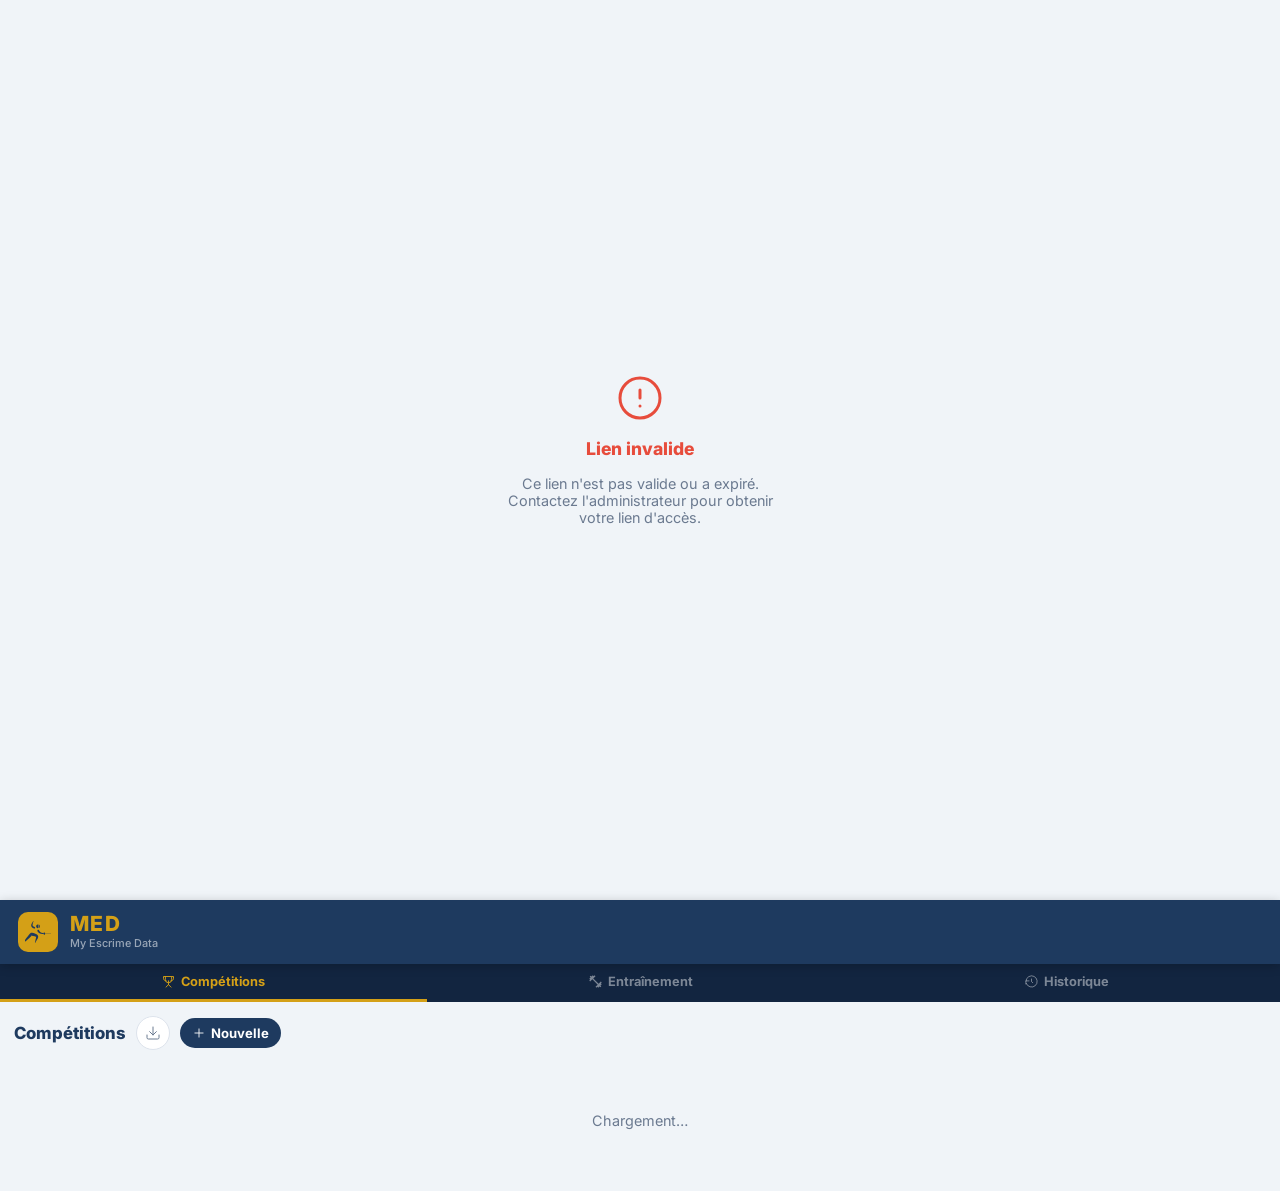
==== commit cd4ccc88: "feat: add XLSX export for competitions and entrainement tabs - Add openpyxl dependency for server-si" ====
--- a/templates/index.html
+++ b/templates/index.html
@@ -85,6 +85,13 @@
   <div id="screen-comp-list">
     <div class="screen-header">
       <h2 class="screen-title">Compétitions</h2>
+      <button class="btn-export" id="btnExportComps" title="Exporter en Excel">
+        <svg viewBox="0 0 24 24" fill="none" stroke="currentColor" stroke-width="1.5" stroke-linecap="round" stroke-linejoin="round">
+          <path d="M21 15v4a2 2 0 0 1-2 2H5a2 2 0 0 1-2-2v-4"/>
+          <polyline points="7,10 12,15 17,10"/>
+          <line x1="12" y1="15" x2="12" y2="3"/>
+        </svg>
+      </button>
       <button class="btn-add" id="btnNouvelleComp">
         <svg viewBox="0 0 24 24" fill="none" stroke="currentColor" stroke-width="1.5" stroke-linecap="round"><line x1="12" y1="5" x2="12" y2="19"/><line x1="5" y1="12" x2="19" y2="12"/></svg>
         Nouvelle
@@ -485,9 +492,20 @@
   <div id="screen-entr-list">
     <div class="screen-header">
       <h2 class="screen-title">Entraînement</h2>
+      <button class="btn-export" id="btnExportEntr" title="Exporter en Excel">
+        <svg viewBox="0 0 24 24" fill="none" stroke="currentColor" stroke-width="1.5" stroke-linecap="round" stroke-linejoin="round">
+          <path d="M21 15v4a2 2 0 0 1-2 2H5a2 2 0 0 1-2-2v-4"/>
+          <polyline points="7,10 12,15 17,10"/>
+          <line x1="12" y1="15" x2="12" y2="3"/>
+        </svg>
+      </button>
       <button class="btn-add" id="btnNouvelEntr">
         <svg viewBox="0 0 24 24" fill="none" stroke="currentColor" stroke-width="1.5" stroke-linecap="round"><line x1="12" y1="5" x2="12" y2="19"/><line x1="5" y1="12" x2="19" y2="12"/></svg>
-        Nouvel assault
+        Assault
+      </button>
+      <button class="btn-add btn-add-lecon" id="btnNouvelleLecon">
+        <svg viewBox="0 0 24 24" fill="none" stroke="currentColor" stroke-width="1.5" stroke-linecap="round"><line x1="12" y1="5" x2="12" y2="19"/><line x1="5" y1="12" x2="19" y2="12"/></svg>
+        Leçon
       </button>
     </div>
     <div class="card-list" id="listAssaults"><p class="empty-msg">Chargement…</p></div>
@@ -530,6 +548,105 @@
     </div>
   </div>
 
+  <!-- Formulaire nouvelle leçon -->
+  <div id="screen-entr-lecon-form" class="hidden">
+    <div class="screen-header">
+      <button class="btn-back" onclick="showScreen('entr','list')">
+        <svg viewBox="0 0 24 24" fill="none" stroke="currentColor" stroke-width="1.5" stroke-linecap="round" stroke-linejoin="round"><polyline points="15,18 9,12 15,6"/></svg>
+      </button>
+      <div class="screen-header-text">
+        <h2 class="screen-title">Nouvelle leçon</h2>
+        <p class="form-hint">Enregistrez votre leçon avec le maître d'arme</p>
+      </div>
+    </div>
+    <div class="form-card" style="margin-top:10px;">
+      <div class="field-row">
+        <div class="field-group">
+          <label class="field-label">Date</label>
+          <input type="date" id="leconDate" class="field-input" />
+        </div>
+        <div class="field-group">
+          <label class="field-label">Heure</label>
+          <input type="time" id="leconHeure" class="field-input" />
+        </div>
+      </div>
+      <div class="field-group">
+        <label class="field-label">Maître d'arme <span class="opt">(optionnel)</span></label>
+        <input type="text" id="leconMaitre" class="field-input" placeholder="Nom du maître d'arme" />
+      </div>
+      <div class="field-group">
+        <label class="field-label">Thème <span class="opt">(optionnel)</span></label>
+        <input type="text" id="leconTheme" class="field-input" placeholder="Ex : travail de la pointe, esquives…" />
+      </div>
+      <div class="field-group">
+        <label class="field-label">Notes</label>
+        <div class="notes-area">
+          <textarea id="leconNotes" class="field-textarea" placeholder="Exercices, observations…"></textarea>
+          <button class="mic-btn" id="micLecon" title="Dicter">
+            <svg viewBox="0 0 24 24" fill="none" stroke="currentColor" stroke-width="1.5" stroke-linecap="round" stroke-linejoin="round">
+              <rect x="9" y="2" width="6" height="11" rx="3"/>
+              <path d="M19 10a7 7 0 0 1-14 0"/>
+              <line x1="12" y1="19" x2="12" y2="23"/><line x1="8" y1="23" x2="16" y2="23"/>
+            </svg>
+          </button>
+        </div>
+      </div>
+      <button class="save-btn" id="btnSaveLecon">
+        <svg viewBox="0 0 24 24" fill="none" stroke="currentColor" stroke-width="1.5" stroke-linecap="round" stroke-linejoin="round">
+          <path d="M19 21H5a2 2 0 0 1-2-2V5a2 2 0 0 1 2-2h11l5 5v11a2 2 0 0 1-2 2z"/>
+          <polyline points="17,21 17,13 7,13"/><polyline points="7,3 7,8 15,8"/>
+        </svg>
+        Enregistrer la leçon
+      </button>
+      <div class="feedback" id="feedbackLecon"></div>
+    </div>
+  </div>
+
+  <!-- Détail / édition d'une leçon -->
+  <div id="screen-entr-lecon-detail" class="hidden">
+    <div class="screen-header">
+      <button class="btn-back" onclick="showScreen('entr','list')">
+        <svg viewBox="0 0 24 24" fill="none" stroke="currentColor" stroke-width="1.5" stroke-linecap="round" stroke-linejoin="round"><polyline points="15,18 9,12 15,6"/></svg>
+      </button>
+      <h2 class="screen-title">Leçon</h2>
+    </div>
+    <div class="form-card">
+      <div class="field-row">
+        <div class="field-group">
+          <label class="field-label">Date</label>
+          <input type="date" id="eLeconDate" class="field-input" />
+        </div>
+        <div class="field-group">
+          <label class="field-label">Heure</label>
+          <input type="time" id="eLeconHeure" class="field-input" />
+        </div>
+      </div>
+      <div class="field-group">
+        <label class="field-label">Maître d'arme</label>
+        <input type="text" id="eLeconMaitre" class="field-input" placeholder="—" />
+      </div>
+      <div class="field-group">
+        <label class="field-label">Thème</label>
+        <input type="text" id="eLeconTheme" class="field-input" placeholder="—" />
+      </div>
+      <div class="field-group">
+        <label class="field-label">Notes</label>
+        <div class="notes-area">
+          <textarea id="eLeconNotes" class="field-textarea" placeholder="—"></textarea>
+          <button class="mic-btn" id="micLeconDetail" title="Dicter">
+            <svg viewBox="0 0 24 24" fill="none" stroke="currentColor" stroke-width="1.5" stroke-linecap="round" stroke-linejoin="round">
+              <rect x="9" y="2" width="6" height="11" rx="3"/>
+              <path d="M19 10a7 7 0 0 1-14 0"/>
+              <line x1="12" y1="19" x2="12" y2="23"/><line x1="8" y1="23" x2="16" y2="23"/>
+            </svg>
+          </button>
+        </div>
+      </div>
+      <button class="save-btn" id="btnSaveLeconDetail">Enregistrer</button>
+      <div class="feedback" id="feedbackLeconDetail"></div>
+    </div>
+  </div>
+
   <div id="screen-entr-form" class="hidden">
     <div class="screen-header">
       <button class="btn-back" onclick="showScreen('entr','list')">
--- a/static/css/style.css
+++ b/static/css/style.css
@@ -65,7 +65,7 @@
 
 .header-text { flex: 1; }
 .header-title { font-size: 1.3rem; font-weight: 800; letter-spacing: .07em; color: var(--accent); line-height: 1; }
-.header-user  { font-size: 1.3rem; font-weight: 800; letter-spacing: .07em; color: var(--primary); opacity: .6; }
+.header-user  { font-size: 1.3rem; font-weight: 800; letter-spacing: .07em; color: var(--accent); opacity: .7; }
 .header-sub   { font-size: .68rem; opacity: .55; margin-top: 2px; font-weight: 500; }
 .header-date  { font-size: .75rem; opacity: .65; text-align: right; line-height: 1.4; font-weight: 500; }
 
@@ -111,6 +111,18 @@
 }
 .btn-add svg { width: 14px; height: 14px; }
 .btn-add:hover { background: var(--primary-d); }
+
+.btn-export {
+  width: 34px; height: 34px; border-radius: 50%;
+  border: 1.5px solid var(--border); background: var(--card);
+  color: var(--muted); cursor: pointer; flex-shrink: 0;
+  display: flex; align-items: center; justify-content: center;
+  transition: border-color .2s, color .2s;
+}
+.btn-export svg { width: 16px; height: 16px; }
+.btn-export:hover { border-color: var(--success); color: var(--success); }
+.btn-add-lecon { background: #2d6a4f; }
+.btn-add-lecon:hover { background: #1f4d38; }
 
 /* ── Cards list ──────────────────────────────────────────── */
 .card-list { display: flex; flex-direction: column; gap: 10px; max-width: 600px; margin: 0 auto; }
@@ -156,6 +168,7 @@
 }
 .badge-entrainement { background: #e8f0fe; color: var(--primary); }
 .badge-competition  { background: #fef3e2; color: #8a5c00; }
+.badge-lecon        { background: #e6f4ea; color: #2d6a4f; }
 
 .assault-body { flex: 1; min-width: 0; }
 .assault-date  { font-size: .75rem; color: var(--muted); margin-bottom: 5px; font-weight: 500; }
